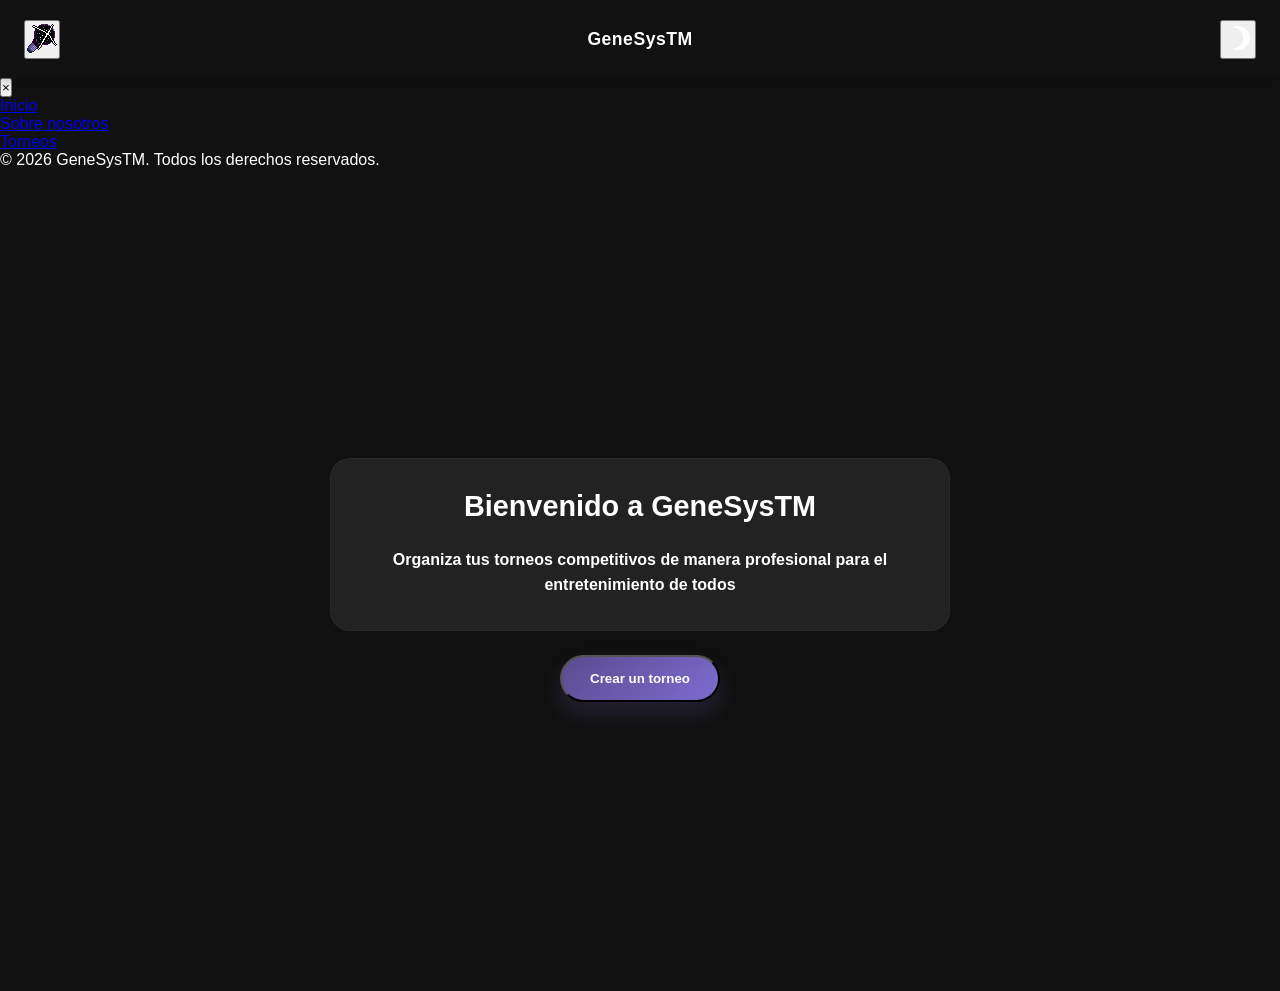
==== index.html @ a6e7b311 "hols" ====
<!DOCTYPE html>
<html lang="es">
    <head>
        <meta charset="UTF-8">
        <meta name="viewport" content="width=device-width, initial-scale=1.0">
        <link rel="stylesheet" href="css/styles.css">
        <link rel="icon" href="assets/bombilla.png" type="image/x-icon">
        <link rel="preconnect" href="https://fonts.googleapis.com">     <!-- La API de la fuente de letra de Jost -->
        <link rel="preconnect" href="https://fonts.gstatic.com" crossorigin>    <!-- La API de la fuente de letra de Jost -->
        <link href="https://fonts.googleapis.com/css2?family=Jost:wght@500&display=swap" rel="stylesheet">  <!-- La API de la fuente de letra de Jost -->
        <title>GeneSys</title>
    </head>
    <body class="modoClaro">
        <header class="site-header">
            <button type="button" id="botonAbrir">
                <img id="imagenBombilla" src="assets/bombilla.png" alt="Abrir menú">
            </button>
            <div class="header-brand">GeneSysTM</div>

            <button type="button" id="botonColor">
                <img src="assets/oscuro.png" alt="" class="botonOscuro">
            </button>
        </header>
        
        <aside id="miSidebar" class="sidebar">
            <button id="botonCerrar" class="close-btn" aria-label="Cerrar sidebar" title="Cerrar">&times;</button>

            <ul>
                <li><a href="index.html">Inicio</a></li>
                <li><a href="sobreNosotros.html">Sobre nosotros</a></li>
                <li><a href="torneos.html">Torneos</a></li>
            </ul>
                <p>© 2026 GeneSysTM. Todos los derechos reservados.</p>
        </aside>

        <main class="main-content">
            <div class="caja">
                <h1>Bienvenido a GeneSysTM</h1>
                <h5>Organiza tus torneos competitivos de manera profesional para el entretenimiento de todos</h5>
            </div>
            <button class="boton_abrirTorneo">
                <a href="torneos.html" class="abrirTorneo">Crear un torneo</a>
            </button>
        </main>

        <footer>
            <img src="assets/osakapng.png" alt="" class="osaka">
        </footer>
        <script src="js/script.js"></script>
    </body>
</html>

<!-- ola-->
---- css/styles.css ----
﻿* {
  margin: 0;
  padding: 0;
  box-sizing: border-box;
}

html {
  min-height: 100%;
}

:root{
  --color-fondo: #111;
  --color-texto: #fff;
  --color-card: #222;
  --color-primario: #5b4b90;
  --color-secundario: #111111;
}

.modoOscuro {
  --color-fondo: #f4f4f4;
  --color-texto: #111;
  --color-card: rgba(255, 255, 255, 0.7);
}

.osaka{
  display: none;
}

.abrirTorneo{
  display: inline-block;
  padding: 12px 24px;
  text-decoration: none; /*Le saca el subrayado*/
  color: black
}

.boton_abrirTorneo{
  color: #5b4b90
}

body {
  margin: 0;
  font-family: sans-serif;
  background: var(--color-fondo);
  color: var(--color-texto);
  display: flex;
  flex-direction: column;
  min-height: 100vh;
}

.site-header {
  position: sticky;
  top: 0;
  z-index: 50;
  width: 100%;
  height: 68px;
  background-color: #111111;
  color: #fff;
  display: flex;
  align-items: center;
  justify-content: space-between;
  padding: 0 16px;
  box-shadow: 0 2px 8px rgba(0, 0, 0, 0.2);
}

.header-brand {
  flex: 1;
  display: flex;
  justify-content: center;
  align-items: center;
  font-weight: 700;
  letter-spacing: 0.5px;
}

.main-content {
  display: flex;
  flex-direction: column;
  align-items: center;
  justify-content: center;
  gap: 24px;
  padding: 20px;
  background-color: transparent;
  color: var(--color-texto);
  min-height: calc(100vh - 68px);
  width: min(90%, 900px);
  margin: 0 auto;
  text-align: center;
}

.main-content h1 {
  font-size: clamp(2rem, 4vw, 3.2rem);
  margin-bottom: 12px;
  line-height: 1.1;
  font-weight: 800;
}

.caja {
  display: flex;
  flex-direction: column;
  align-items: center;
  gap: 12px;
  width: min(100%, 620px);
  padding: 32px 24px;
  background: var(--color-card);
  border: 1px solid rgba(91, 75, 144, 0.12);
  border-radius: 20px;
  box-shadow: 0 10px 30px rgba(17, 17, 17, 0.08);
  backdrop-filter: blur(8px);
}

.caja h5 {
  max-width: 520px;
  line-height: 1.6;
  font-size: 1rem;
  color: var(--color-texto)
}

.boton_abrirTorneo {
  display: inline-flex;
  align-items: center;
  justify-content: center;
  background: linear-gradient(135deg, var(--color-primario), #7d6ccf);
  border-radius: 1000px;
  padding: 0;
  box-shadow: 0 12px 20px rgba(91, 75, 144, 0.25);
  transition: transform 0.2s ease, box-shadow 0.2s ease;
}

.boton_abrirTorneo:hover {
  transform: translateY(-2px);
  box-shadow: 0 16px 26px rgba(91, 75, 144, 0.3);
}

.abrirTorneo {
  display: inline-block;
  padding: 14px 28px;
  text-decoration: none;
  color: white;
  font-weight: 700;
}

@media (min-width: 768px) {
  .site-header {
    height: 78px;
    padding: 0 24px;
  }

  .header-brand {
    font-size: 1.1rem;
  }

  .main-content {
    padding: 30px;
    min-height: calc(100vh - 78px);
  }

  .main-content h1 {
    font-size: 1.8rem;
  }
}

@media (min-width: 1024px) {
  .main-content {
    padding: 40px;
  }
}
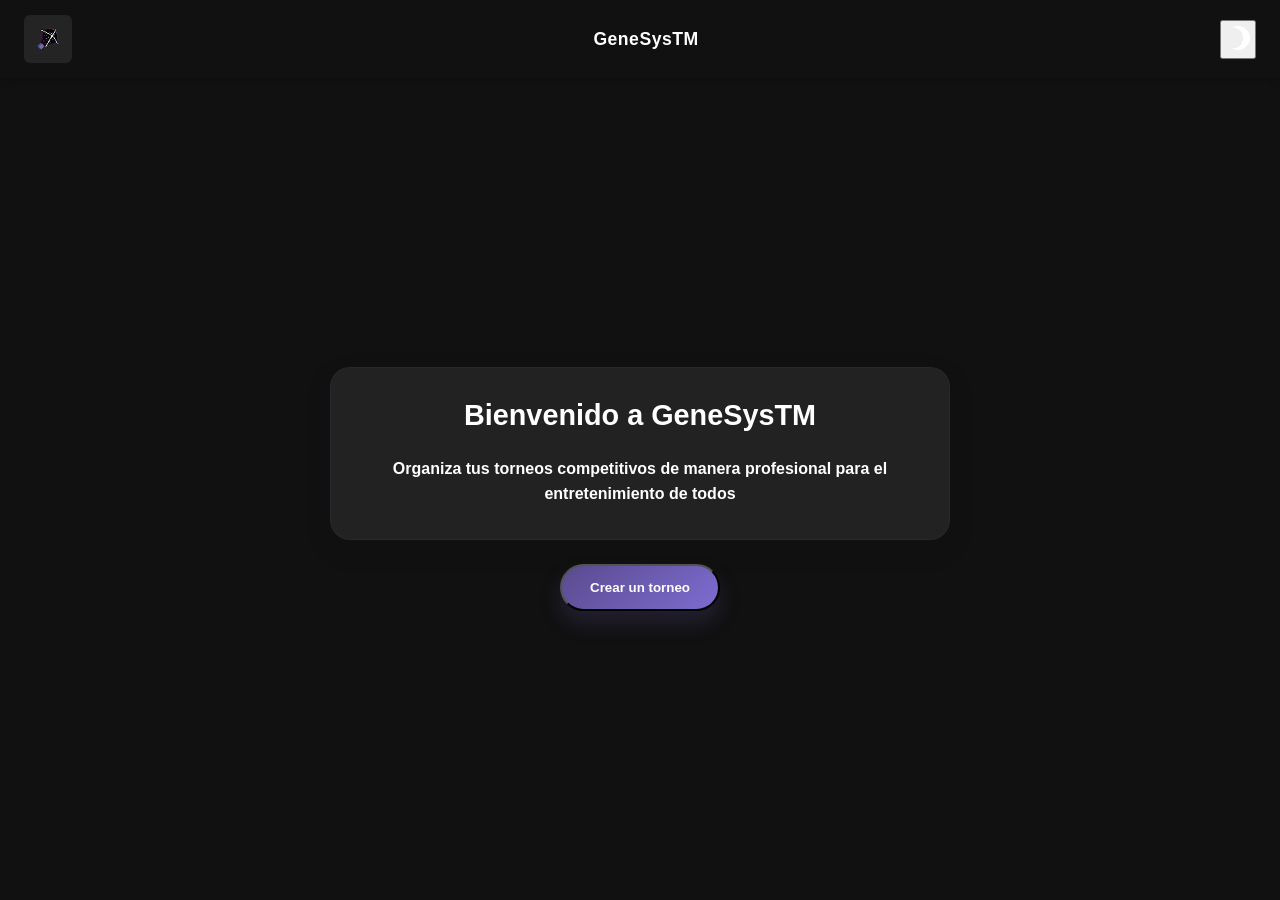
==== commit 4599d67f: "Fuente de letra agregado como en la pagina principal y registro.css en proceso" ====
--- a/index.html
+++ b/index.html
@@ -17,12 +17,12 @@
             </button>
             <div class="header-brand">GeneSysTM</div>
 
-            <button type="button" id="botonColor">
-                <img src="assets/oscuro.png" alt="" class="botonOscuro">
+            <button type="button" id="botonColor" aria-label="Cambiar modo">
+                <img id="iconoModo" src="assets/oscuro.png" alt="Icono de modo" class="botonOscuro">
             </button>
         </header>
         
-        <aside id="miSidebar" class="sidebar">
+        <nav id="miSidebar" class="sidebar" aria-label="Navegación principal">
             <button id="botonCerrar" class="close-btn" aria-label="Cerrar sidebar" title="Cerrar">&times;</button>
 
             <ul>
@@ -31,7 +31,7 @@
                 <li><a href="torneos.html">Torneos</a></li>
             </ul>
                 <p>© 2026 GeneSysTM. Todos los derechos reservados.</p>
-        </aside>
+        </nav>
 
         <main class="main-content">
             <div class="caja">
@@ -48,6 +48,4 @@
         </footer>
         <script src="js/script.js"></script>
     </body>
-</html>
-
-<!-- ola-->+</html>
--- a/css/styles.css
+++ b/css/styles.css
@@ -69,6 +69,84 @@
   align-items: center;
   font-weight: 700;
   letter-spacing: 0.5px;
+}
+
+#botonAbrir {
+  position: static;
+  z-index: 10;
+  background-color: rgba(255, 255, 255, 0.08);
+  border: none;
+  border-radius: 6px;
+  width: 44px;
+  height: 44px;
+  display: inline-flex;
+  align-items: center;
+  justify-content: center;
+  cursor: pointer;
+}
+
+#botonAbrir img {
+  width: 24px;
+  height: 24px;
+  display: block;
+}
+
+.sidebar {
+  position: fixed;
+  top: 68px;
+  left: -260px;
+  width: 250px;
+  height: calc(100vh - 68px);
+  background-color: #111111;
+  color: #fff;
+  padding: 20px 16px;
+  transition: left 0.3s ease;
+  z-index: 40;
+  display: flex;
+  flex-direction: column;
+}
+
+.sidebar.activo {
+  left: 0;
+}
+
+.sidebar ul {
+  list-style: none;
+  display: flex;
+  flex-direction: column;
+  gap: 8px;
+  margin-top: 20px;
+}
+
+.sidebar ul li a {
+  display: block;
+  color: #fff;
+  text-decoration: none;
+  padding: 10px 12px;
+  border-radius: 6px;
+  font-size: 0.95rem;
+}
+
+.sidebar ul li a:hover {
+  background-color: rgba(255, 255, 255, 0.08);
+}
+
+.sidebar .close-btn {
+  position: absolute;
+  top: 12px;
+  right: 16px;
+  background: none;
+  border: none;
+  color: #fff;
+  font-size: 2rem;
+  cursor: pointer;
+}
+
+.sidebar p {
+  margin-top: auto;
+  font-size: 0.8rem;
+  line-height: 1.5;
+  color: rgba(255, 255, 255, 0.8);
 }
 
 .main-content {
@@ -148,6 +226,17 @@
     font-size: 1.1rem;
   }
 
+  #botonAbrir {
+    width: 48px;
+    height: 48px;
+  }
+
+  .sidebar {
+    top: 78px;
+    width: 220px;
+    height: calc(100vh - 78px);
+  }
+
   .main-content {
     padding: 30px;
     min-height: calc(100vh - 78px);
@@ -159,6 +248,15 @@
 }
 
 @media (min-width: 1024px) {
+  .sidebar {
+    width: 260px;
+    padding: 24px;
+  }
+
+  .sidebar ul li a {
+    font-size: 1rem;
+  }
+
   .main-content {
     padding: 40px;
   }
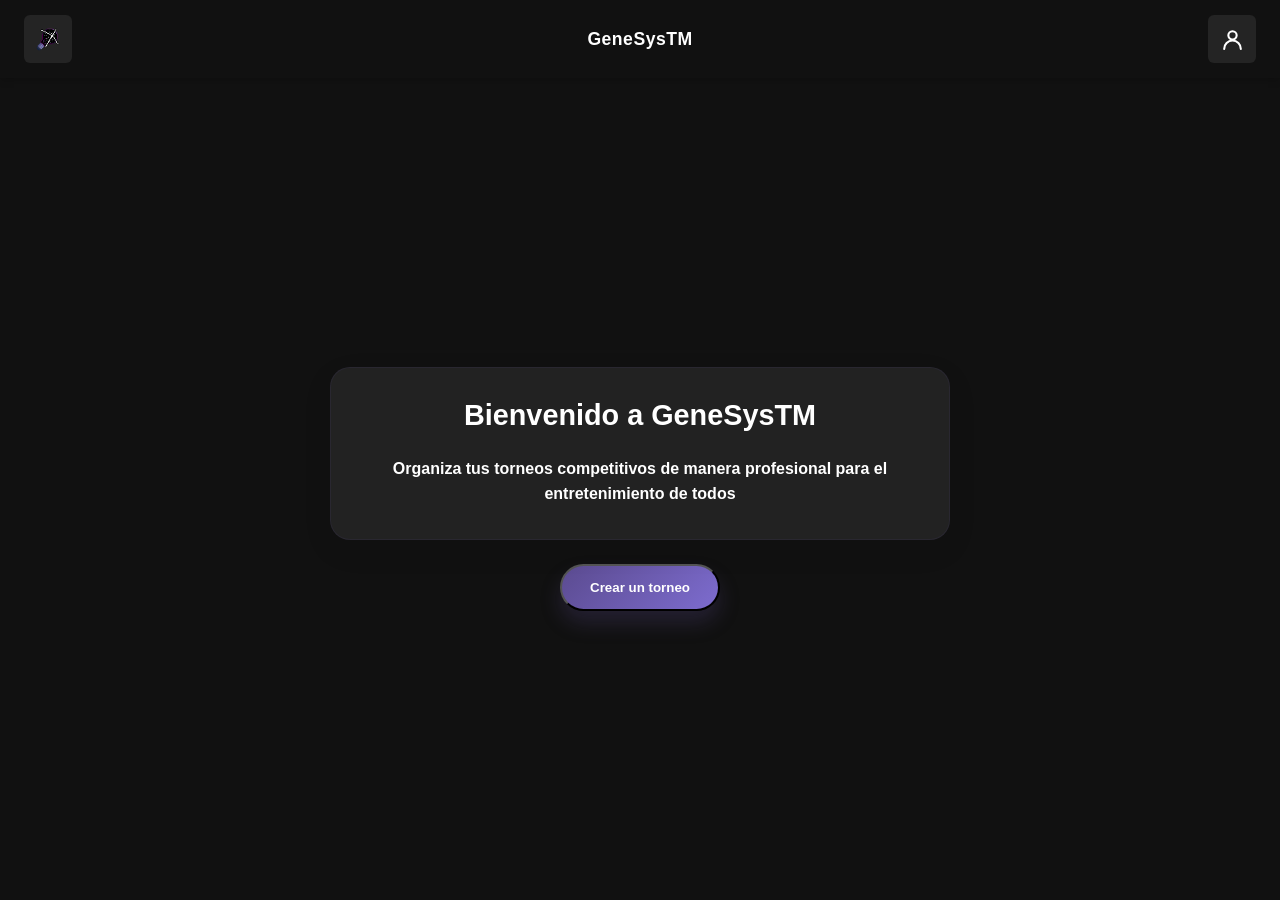
==== commit fb3cfe36: "usuario boton jaj" ====
--- a/index.html
+++ b/index.html
@@ -17,8 +17,8 @@
             </button>
             <div class="header-brand">GeneSysTM</div>
 
-            <button type="button" id="botonColor" aria-label="Cambiar modo">
-                <img id="iconoModo" src="assets/oscuro.png" alt="Icono de modo" class="botonOscuro">
+            <button type="button" id="botonUsuario" aria-label="Iniciar sesión" title="Iniciar sesión">
+                <img src="assets/usuario.svg" alt="" class="iconoUsuario">
             </button>
         </header>
         
--- a/css/styles.css
+++ b/css/styles.css
@@ -91,6 +91,31 @@
   display: block;
 }
 
+#botonUsuario {
+  background-color: rgba(255, 255, 255, 0.08);
+  border: none;
+  border-radius: 6px;
+  width: 44px;
+  height: 44px;
+  display: inline-flex;
+  align-items: center;
+  justify-content: center;
+  cursor: pointer;
+}
+
+#botonUsuario:hover,
+#botonUsuario:focus-visible,
+#botonAbrir:hover,
+#botonAbrir:focus-visible {
+  background-color: rgba(255, 255, 255, 0.18);
+}
+
+.iconoUsuario {
+  width: 25px;
+  height: 25px;
+  display: block;
+}
+
 .sidebar {
   position: fixed;
   top: 68px;
@@ -231,6 +256,11 @@
     height: 48px;
   }
 
+  #botonUsuario {
+    width: 48px;
+    height: 48px;
+  }
+
   .sidebar {
     top: 78px;
     width: 220px;
